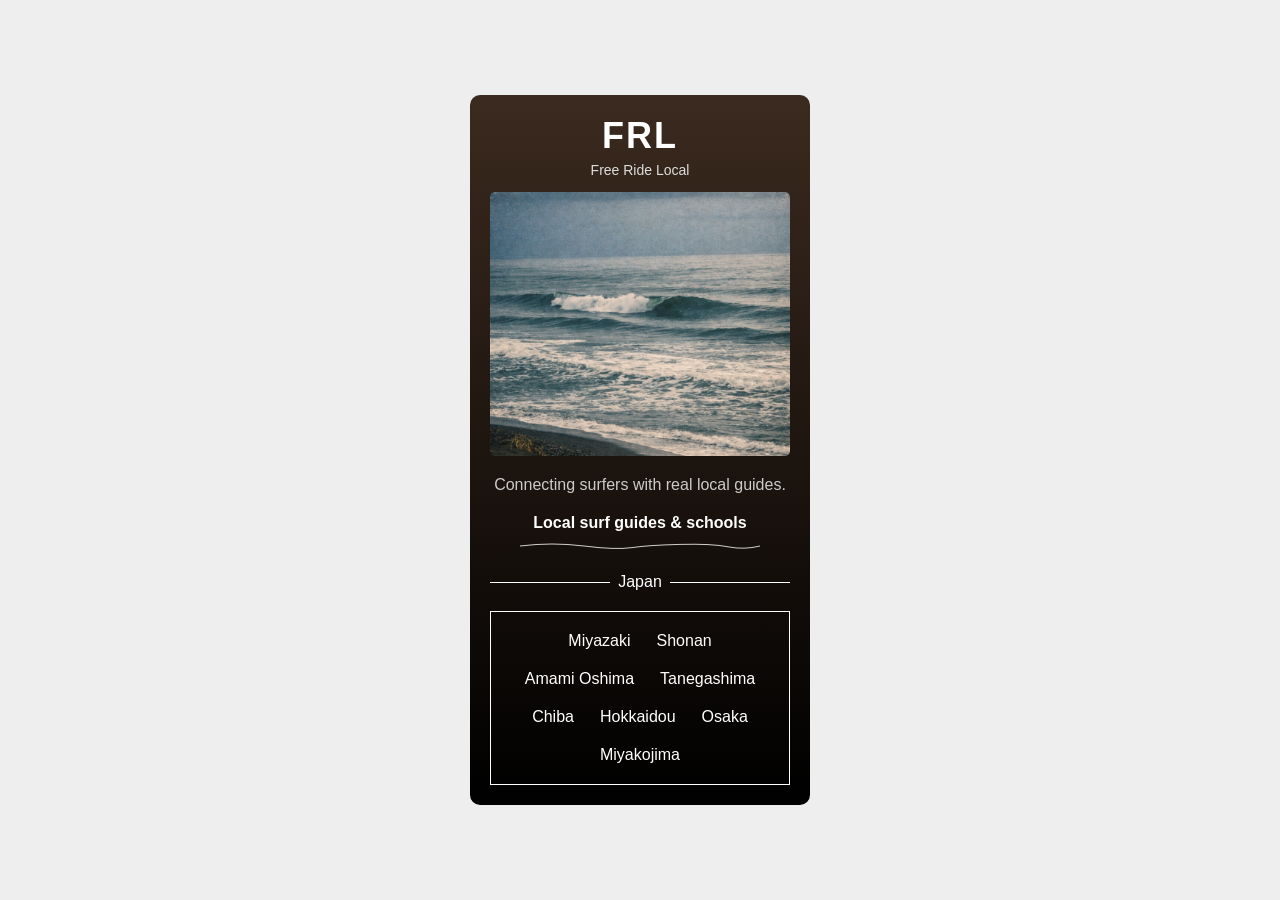
==== index.html @ a73036f2 "Add files via upload" ====
<!DOCTYPE html>
<html lang="en">
<head>
  <meta charset="UTF-8">
  <meta name="viewport" content="width=device-width, initial-scale=1.0">
  <title>FRL</title>
  <link rel="stylesheet" href="style.css">
</head>
<body>

<div class="card">
  <h1>FRL</h1>
  <p class="subtitle">Free Ride Local</p>

  <img src="images/douura.png" alt="wave" class="main-img">

  <p class="desc">Connecting surfers with real local guides.</p>

  <div class="title-wrap">
  <h2>Local surf guides & schools</h2>

  <svg class="wave-line" viewBox="0 0 300 20" >
    <path d="M0 10 Q40 5 80 10 T140 12 T200 8 T260 11 T300 10" />
  </svg>
</div>

  <div class="country">
    <span>Japan</span>
  </div>

  <div class="locations">
    <a href="#">Miyazaki</a>
    <a href="#">Shonan</a>
    <a href="#">Amami Oshima</a>
    <a href="#">Tanegashima</a>
    <a href="#">Chiba</a>
    <a href="#">Hokkaidou</a>
    <a href="#">Osaka</a>
    <a href="#">Miyakojima</a>
  </div>
</div>

</body>
</html>
---- style.css ----
body {
  margin: 0;
  height: 100vh;
  display: flex;
  justify-content: center;
  align-items: center;
  background: #eee;
  font-family: Arial, sans-serif;
}

.card {
  width: 300px;
  padding: 20px;
  background: linear-gradient(180deg, #3b2a1f, #000);
  color: white;
  text-align: center;
  border-radius: 10px;
}

h1 {
  margin: 0;
  font-size: 36px;
  letter-spacing: 2px;
}

.subtitle {
  margin-top: 5px;
  font-size: 14px;
  color: #ddd;
}

.main-img {
  width: 100%;
  margin: 0;
  border-radius: 5px;
}

.desc {
  font-size: 16px;
  color: #ccc;
  margin-bottom: 20px;
}

h2 {
  font-size: 16px;
  margin-bottom: 20px;
  position: relative;
  display: inline-block;
}

.title-wrap {
  display: inline-block; /* ←これが重要 */
  text-align: center;
}

.title-wrap h2 {
  margin: 0;
  font-size: 16px;
}

.wave-line {
  display: block;
  width: 80%;
  height: 22px;
  margin: 3px auto 0;
}

.wave-line path {
  stroke: white;
  stroke-width: 1;
  fill: none;
}

.country {
  font-size: 1rem;
  margin: 20px 0;
  position: relative;
  margin-top: 1rem;
}

.country span {
  padding: 0 20px;
}

.country::before,
.country::after {
  content: "";
  position: absolute;
  top: 50%;
  width: 40%;
  height: 1px;
  background: white;
}

.country::before {
  left: 0;
}

.country::after {
  right: 0;
}

.locations {
  border: 1px solid white;
  padding: 15px;
  display: flex;
  flex-wrap: wrap;
  gap: 10px;
  justify-content: center;
}

.locations span {
  font-size: 12px;
}

.locations a {
  font-size: 16px;
  color: white;
  text-decoration: none;
  padding: 5px 8px;
  border-radius: 5px;
  transition: 0.2s;
}

.locations a:hover {
  background: rgba(255, 255, 255, 0.2);
}

.locations a:active {
  transform: scale(0.95);
}
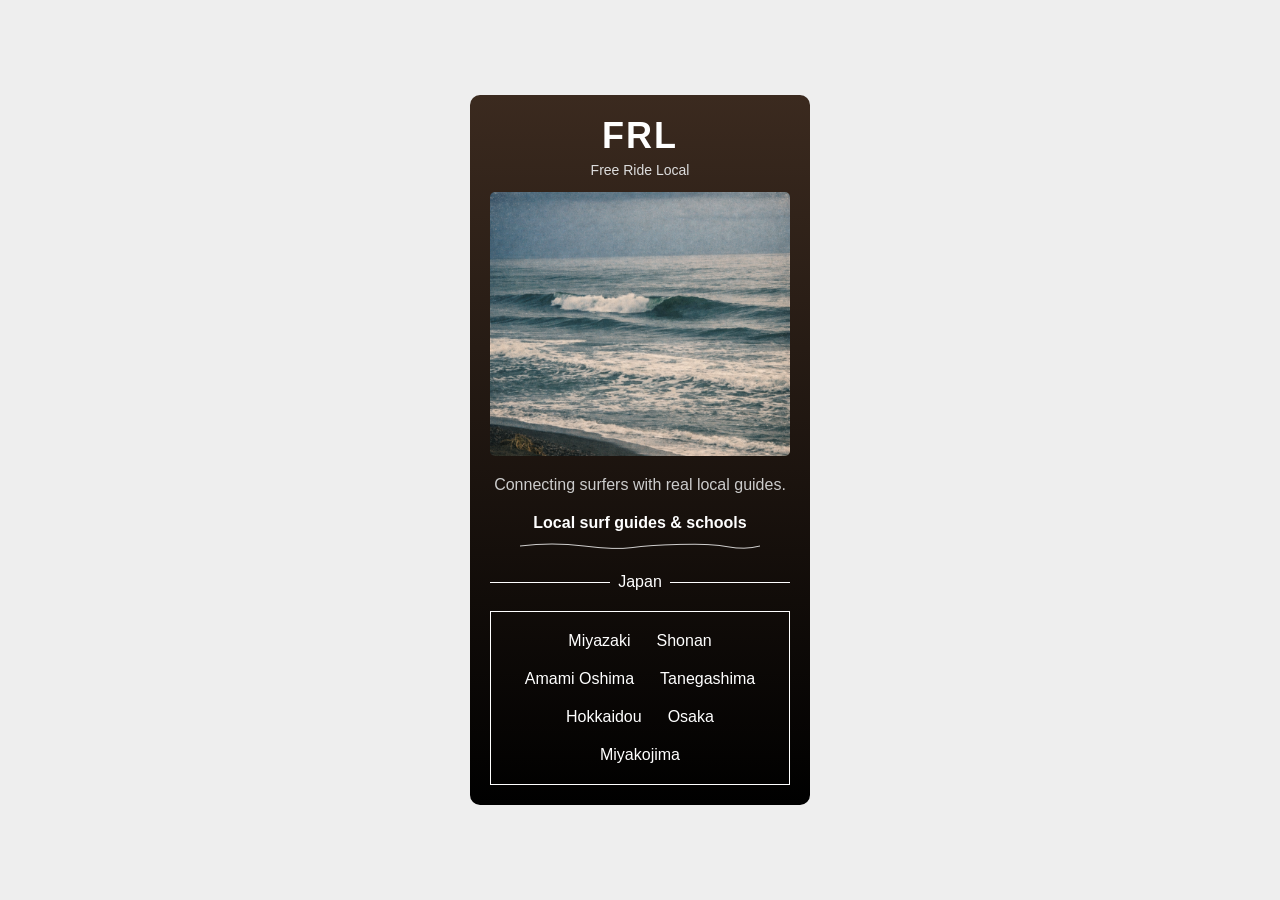
==== commit 63cb2e7d: "Add files via upload" ====
--- a/index.html
+++ b/index.html
@@ -30,10 +30,9 @@
 
   <div class="locations">
     <a href="#">Miyazaki</a>
-    <a href="#">Shonan</a>
-    <a href="#">Amami Oshima</a>
-    <a href="#">Tanegashima</a>
-    <a href="#">Chiba</a>
+    <a href="shonan.html">Shonan</a>
+    <a href="amami.html">Amami Oshima</a>
+    <a href="tanegashima.html">Tanegashima</a>
     <a href="#">Hokkaidou</a>
     <a href="#">Osaka</a>
     <a href="#">Miyakojima</a>
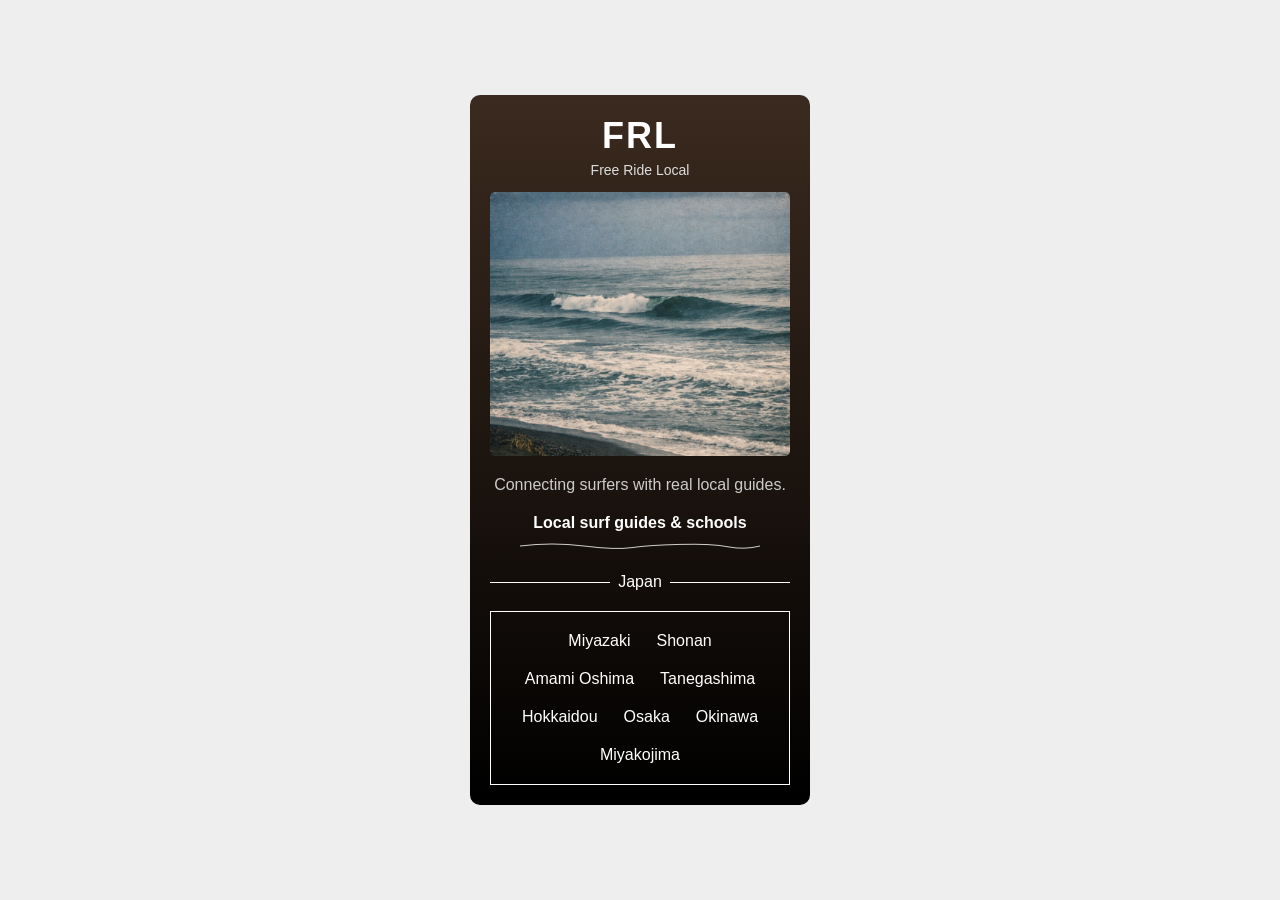
==== commit 98efff72: "Add files via upload" ====
--- a/index.html
+++ b/index.html
@@ -33,8 +33,9 @@
     <a href="shonan.html">Shonan</a>
     <a href="amami.html">Amami Oshima</a>
     <a href="tanegashima.html">Tanegashima</a>
-    <a href="#">Hokkaidou</a>
+    <a href="hokkaidou.html">Hokkaidou</a>
     <a href="#">Osaka</a>
+    <a href="#">Okinawa</a>
     <a href="#">Miyakojima</a>
   </div>
 </div>
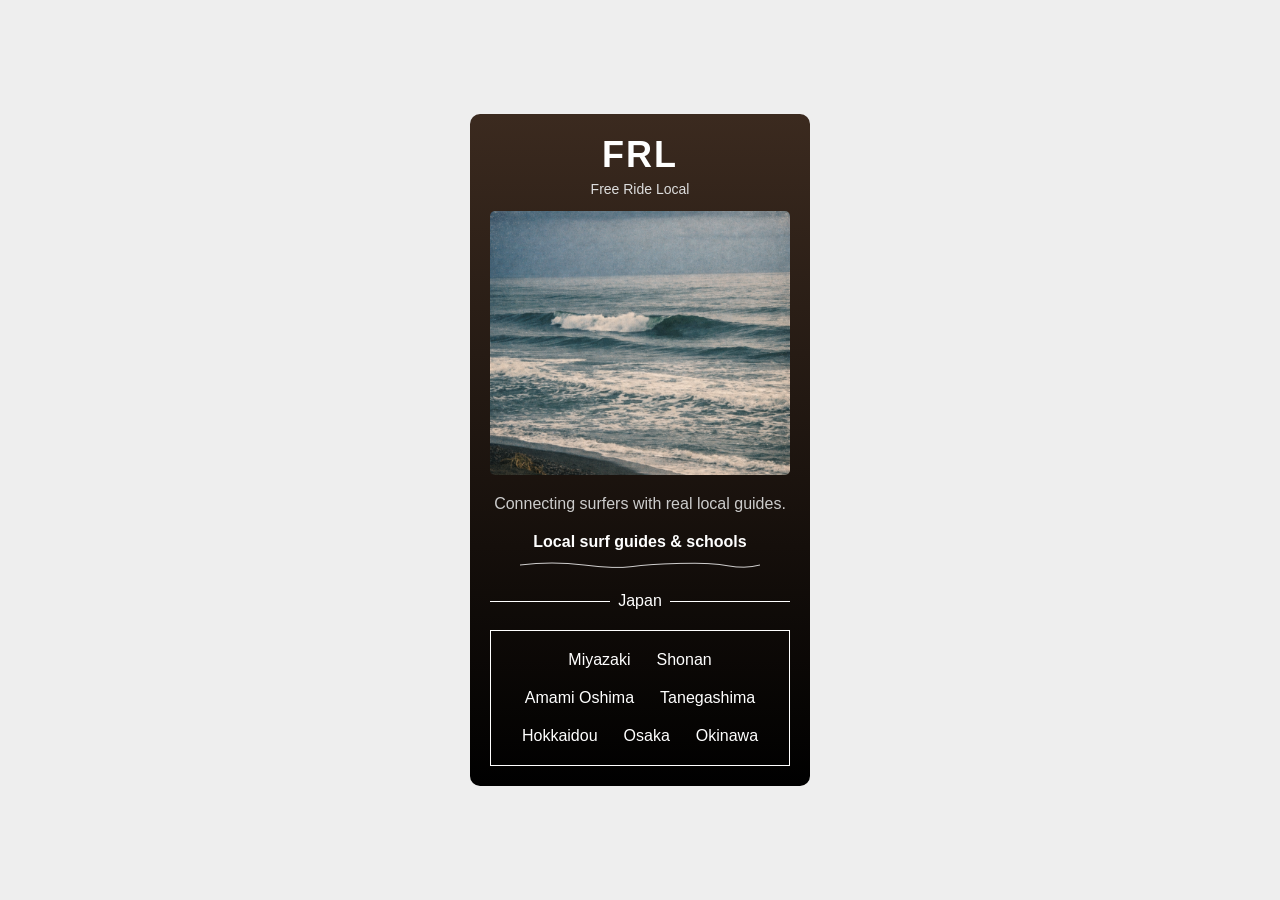
==== commit e5da87ea: "Add files via upload" ====
--- a/index.html
+++ b/index.html
@@ -35,8 +35,7 @@
     <a href="tanegashima.html">Tanegashima</a>
     <a href="hokkaidou.html">Hokkaidou</a>
     <a href="#">Osaka</a>
-    <a href="#">Okinawa</a>
-    <a href="#">Miyakojima</a>
+    <a href="okinawa.html">Okinawa</a>
   </div>
 </div>
 
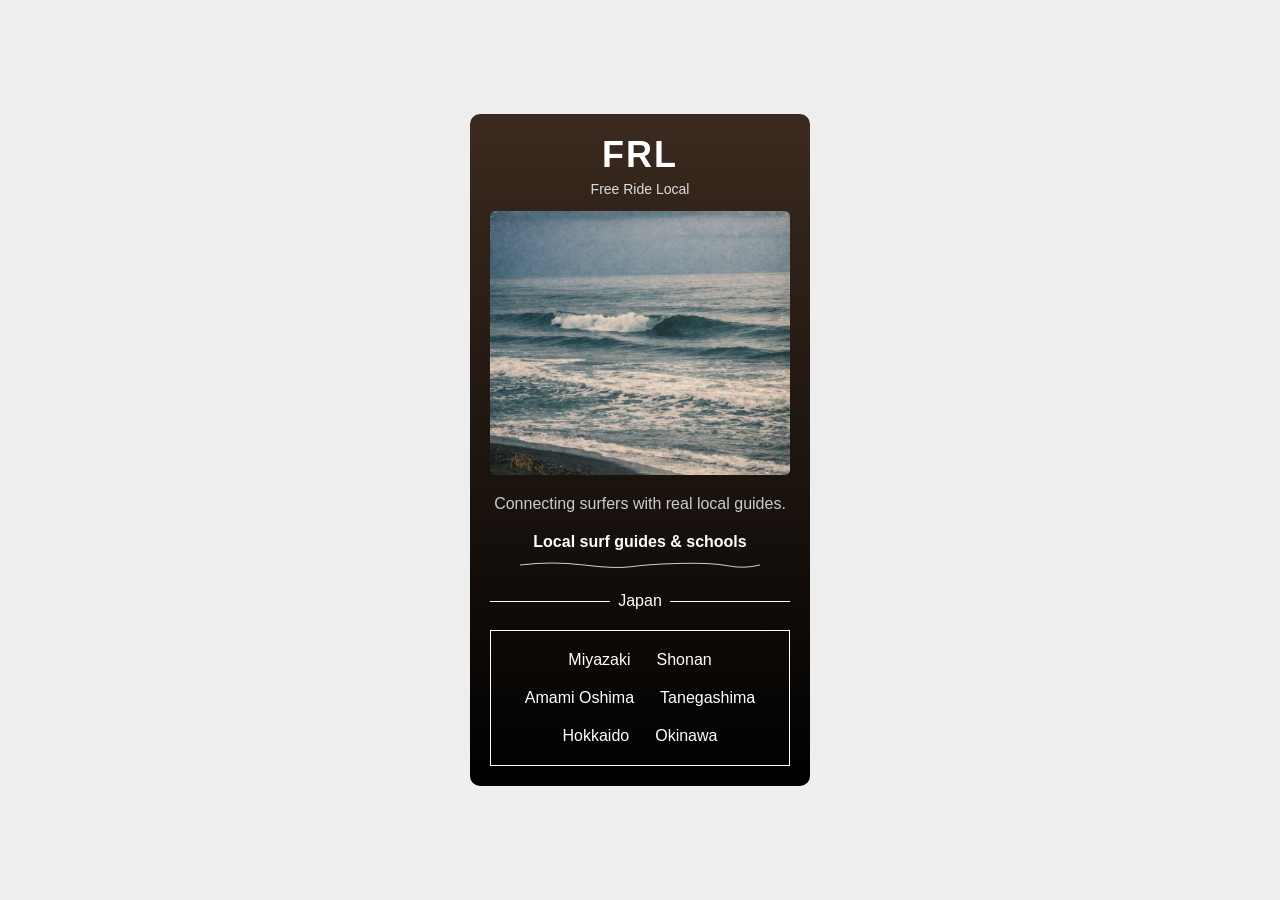
==== commit fa0da565: "Add files via upload" ====
--- a/index.html
+++ b/index.html
@@ -29,12 +29,11 @@
   </div>
 
   <div class="locations">
-    <a href="#">Miyazaki</a>
+    <a href="miyazaki.html">Miyazaki</a>
     <a href="shonan.html">Shonan</a>
     <a href="amami.html">Amami Oshima</a>
     <a href="tanegashima.html">Tanegashima</a>
-    <a href="hokkaidou.html">Hokkaidou</a>
-    <a href="#">Osaka</a>
+    <a href="hokkaidou.html">Hokkaido</a>
     <a href="okinawa.html">Okinawa</a>
   </div>
 </div>
